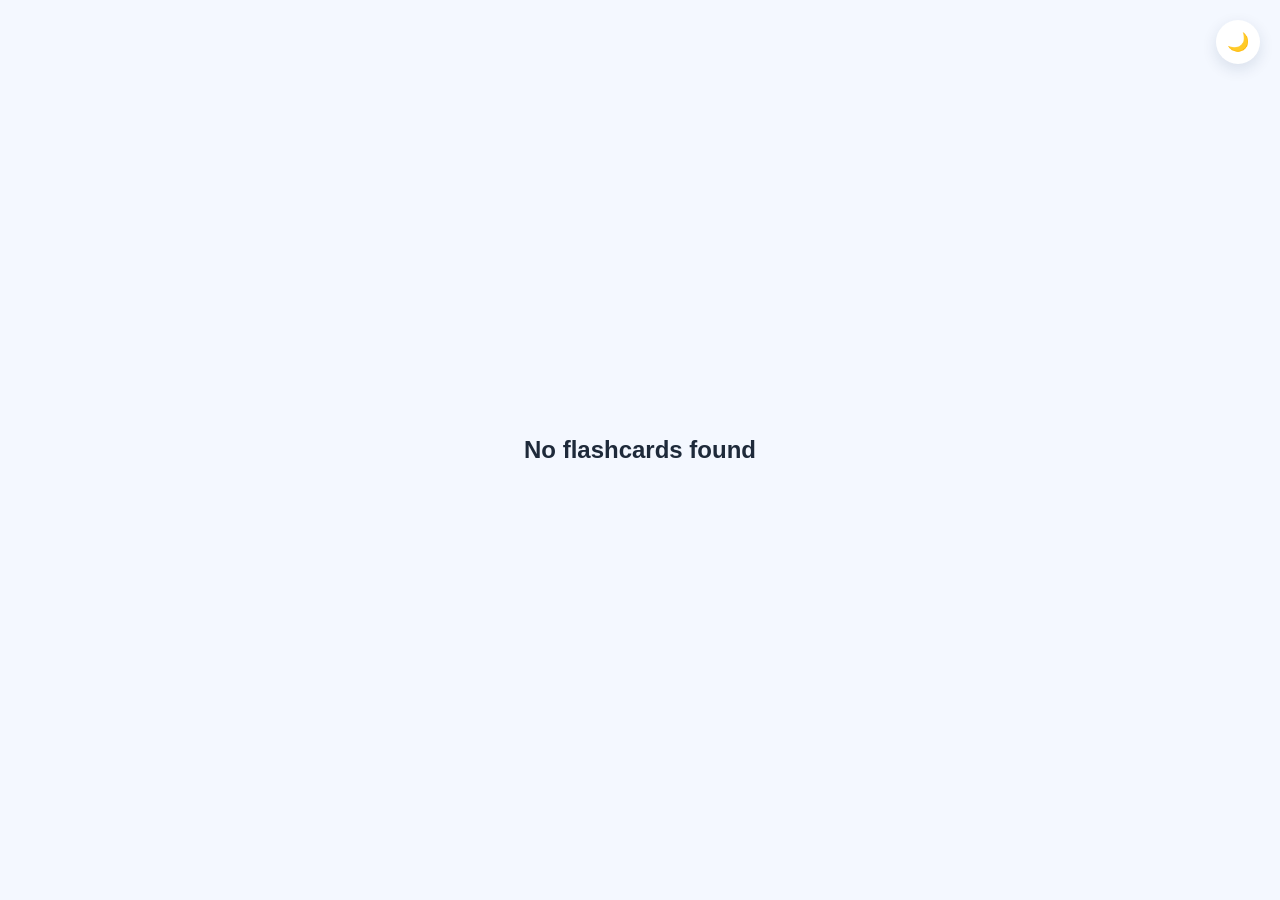
==== frontend/templates/flashcardsPage.html @ 55700ae7 "Refactor" ====
<!DOCTYPE html>
<html lang="en">
<head>
  <meta charset="UTF-8">
  <title>Study Flashcards</title>
  <link rel="stylesheet" href="../static/css/flashcardsPage.css">
</head>
<body>
  <button class="theme-toggle" onclick="toggleTheme()">
    🌙
  </button>

  <div class="study-container" id="app"></div>

<script src="../static/json/flashcardsPage.js"></script>
</body>
</html>
---- frontend/static/css/flashcardsPage.css ----
@import url('./styles.css');

body {
  justify-content: center;
  align-items: center;
}

.study-wrapper {
  display: flex;
  flex-direction: column;
  align-items: center;
  gap: 25px;
  text-align: center;
}

.card {
  width: 360px;
  height: 230px;
  perspective: 1000px;
}

.inner {
  width: 100%;
  height: 100%;
  transition: transform 0.7s ease;
  transform-style: preserve-3d;
  position: relative;
}

.card:hover .inner {
  transform: rotateY(180deg);
}

.front, .back {
  position: absolute;
  width: 100%;
  height: 100%;
  background: var(--card);
  border-radius: 18px;
  padding: 22px;
  backface-visibility: hidden;
  box-shadow: 0 10px 30px var(--shadow);
  display: flex;
  flex-direction: column;
  justify-content: center;
}

.back {
  transform: rotateY(180deg);
  background: linear-gradient(
    to bottom,
    var(--card-back-grad-start) 0%,
    var(--card-back-grad-mid) 50%,
    var(--card-back-grad-end) 100%
  );
}

.controls {
  display: flex;
  align-items: center;
  gap: 15px;
}

.controls button {
  background: var(--primary);
  border: none;
  color: white;
  padding: 10px 14px;
  border-radius: 10px;
  cursor: pointer;
  transition: 0.2s;
}

.controls button:hover {
  background: var(--primary-dark);
  transform: translateY(-1px);
}

.controls span {
  color: var(--muted);
}
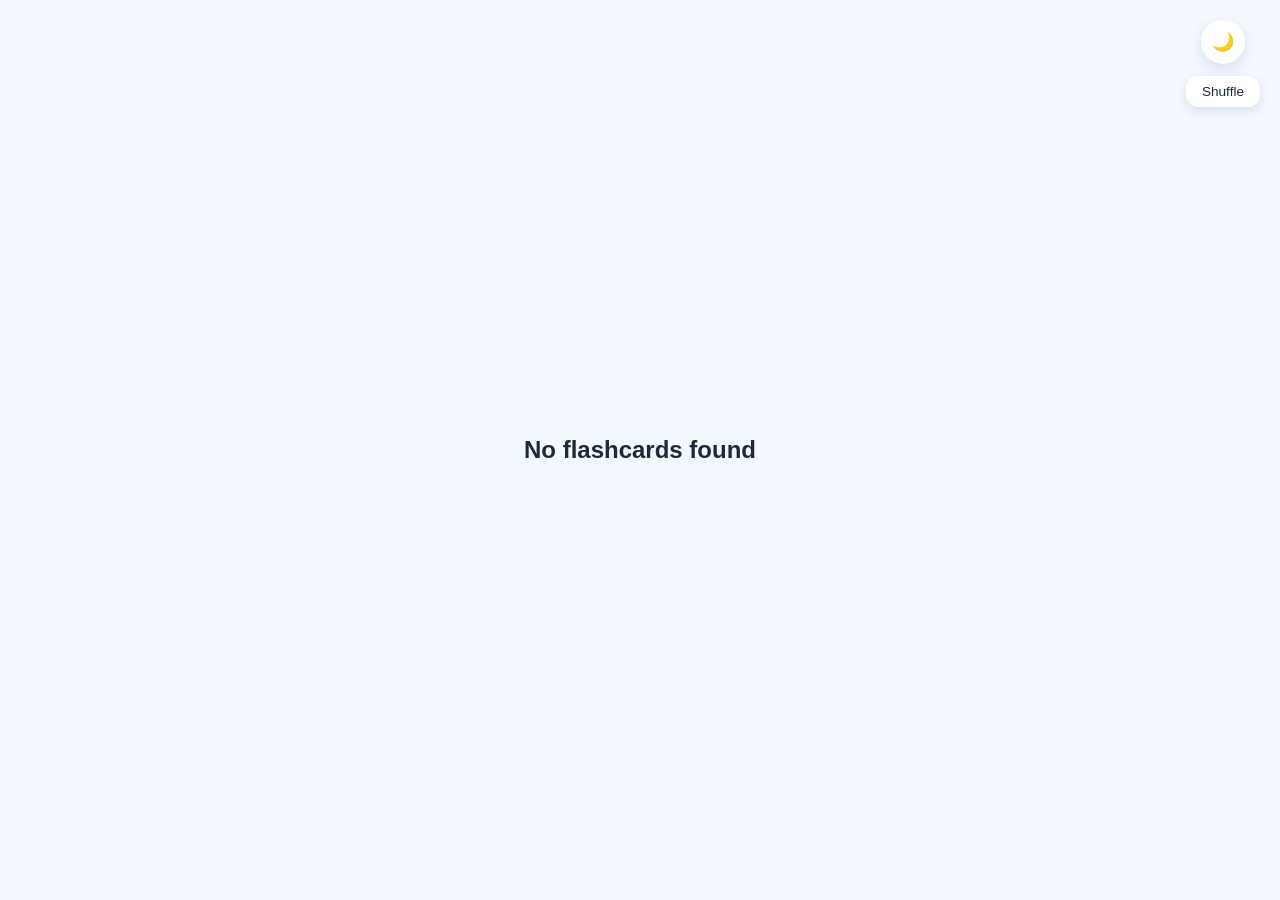
==== commit 705af2f6: "Button management, shuffle action" ====
--- a/frontend/templates/flashcardsPage.html
+++ b/frontend/templates/flashcardsPage.html
@@ -6,9 +6,10 @@
   <link rel="stylesheet" href="../static/css/flashcardsPage.css">
 </head>
 <body>
-  <button class="theme-toggle" onclick="toggleTheme()">
-    🌙
-  </button>
+  <div class="actions">
+    <button class="theme-toggle" onclick="toggleTheme()">🌙</button>
+    <button class="btn-actions" onclick="shuffleCards()">Shuffle</button>
+  </div>
 
   <div class="study-container" id="app"></div>
 
--- a/frontend/static/css/flashcardsPage.css
+++ b/frontend/static/css/flashcardsPage.css
@@ -1,8 +1,49 @@
 @import url('./styles.css');
 
 body {
+  display: flex;
   justify-content: center;
   align-items: center;
+  min-height: 100vh;
+  margin: 0;
+  position: relative;
+}
+
+.actions {
+  position: absolute;
+  top: 20px;
+  right: 20px;
+  display: flex;
+  flex-direction: column;
+  align-items: center;
+  gap: 12px;
+  z-index: 10;
+}
+
+.actions .theme-toggle {
+  position: static;
+}
+
+.btn-actions {
+  background: var(--card);
+  border: 1px solid var(--border);
+  color: var(--text);
+  padding: 8px 16px;
+  border-radius: 12px;
+  cursor: pointer;
+  font-size: 0.85rem;
+  font-weight: 500;
+  box-shadow: 0 4px 12px var(--shadow);
+  transition: all 0.2s ease;
+  width: 100%;
+  display: inline-flex;
+  align-items: center;
+  justify-content: center;
+}
+
+.btn-actions:hover {
+  transform: translateY(-1px);
+  color: var(--primary);
 }
 
 .study-wrapper {
@@ -17,6 +58,8 @@
   width: 360px;
   height: 230px;
   perspective: 1000px;
+  cursor: pointer;
+  user-select: none;
 }
 
 .inner {
@@ -27,7 +70,7 @@
   position: relative;
 }
 
-.card:hover .inner {
+.card.flipped .inner {
   transform: rotateY(180deg);
 }
 
@@ -43,6 +86,8 @@
   display: flex;
   flex-direction: column;
   justify-content: center;
+  box-sizing: border-box;
+  border: 1px solid var(--border);
 }
 
 .back {
@@ -65,17 +110,27 @@
   background: var(--primary);
   border: none;
   color: white;
-  padding: 10px 14px;
-  border-radius: 10px;
+  padding: 10px 18px;
+  border-radius: 12px;
+  font-weight: 500;
   cursor: pointer;
-  transition: 0.2s;
+  box-shadow: 0 4px 12px rgba(0, 0, 0, 0.1);
+  transition: all 0.2s ease;
 }
 
-.controls button:hover {
+.controls button:hover:not(:disabled) {
   background: var(--primary-dark);
   transform: translateY(-1px);
 }
 
+.controls button:disabled {
+  opacity: 0.4;
+  cursor: not-allowed;
+  transform: none;
+  box-shadow: none;
+}
+
 .controls span {
   color: var(--muted);
+  font-weight: 500;
 }
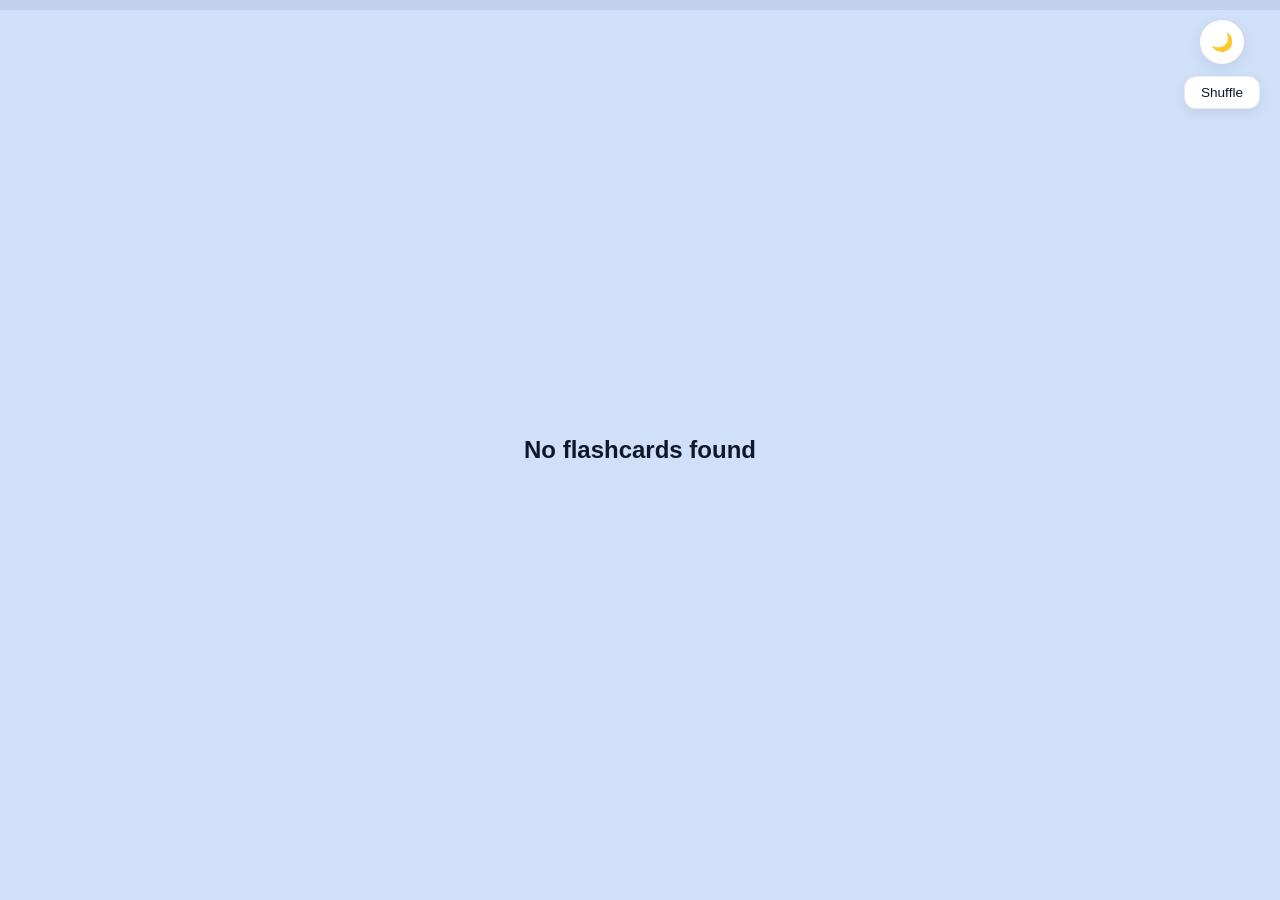
==== commit be4c7fe9: "Added progress bar" ====
--- a/frontend/templates/flashcardsPage.html
+++ b/frontend/templates/flashcardsPage.html
@@ -6,6 +6,10 @@
   <link rel="stylesheet" href="../static/css/flashcardsPage.css">
 </head>
 <body>
+  <div class="top-progress-wrapper">
+    <progress class="progress-bar" id="progressBar" value="0" max="100"></progress>
+  </div>
+
   <div class="actions">
     <button class="theme-toggle" onclick="toggleTheme()">🌙</button>
     <button class="btn-actions" onclick="shuffleCards()">Shuffle</button>
--- a/frontend/static/css/flashcardsPage.css
+++ b/frontend/static/css/flashcardsPage.css
@@ -133,4 +133,29 @@
 .controls span {
   color: var(--muted);
   font-weight: 500;
+}
+
+.top-progress-wrapper {
+  position: fixed;
+  top: 0;
+  left: 0;
+  width: 100%;
+  height: 10px;
+  z-index: 1000;
+}
+
+progress.progress-bar {
+  width: 100%;
+  height: 100%;
+  display: block;
+  appearance: none;
+}
+
+progress.progress-bar::-webkit-progress-bar {
+  background-color: var(--border);
+}
+
+progress.progress-bar::-webkit-progress-value {
+  background: linear-gradient(90deg, #82c0e7 0%, #0f1ccc 100%);
+  transition: width 0.3s ease;
 }
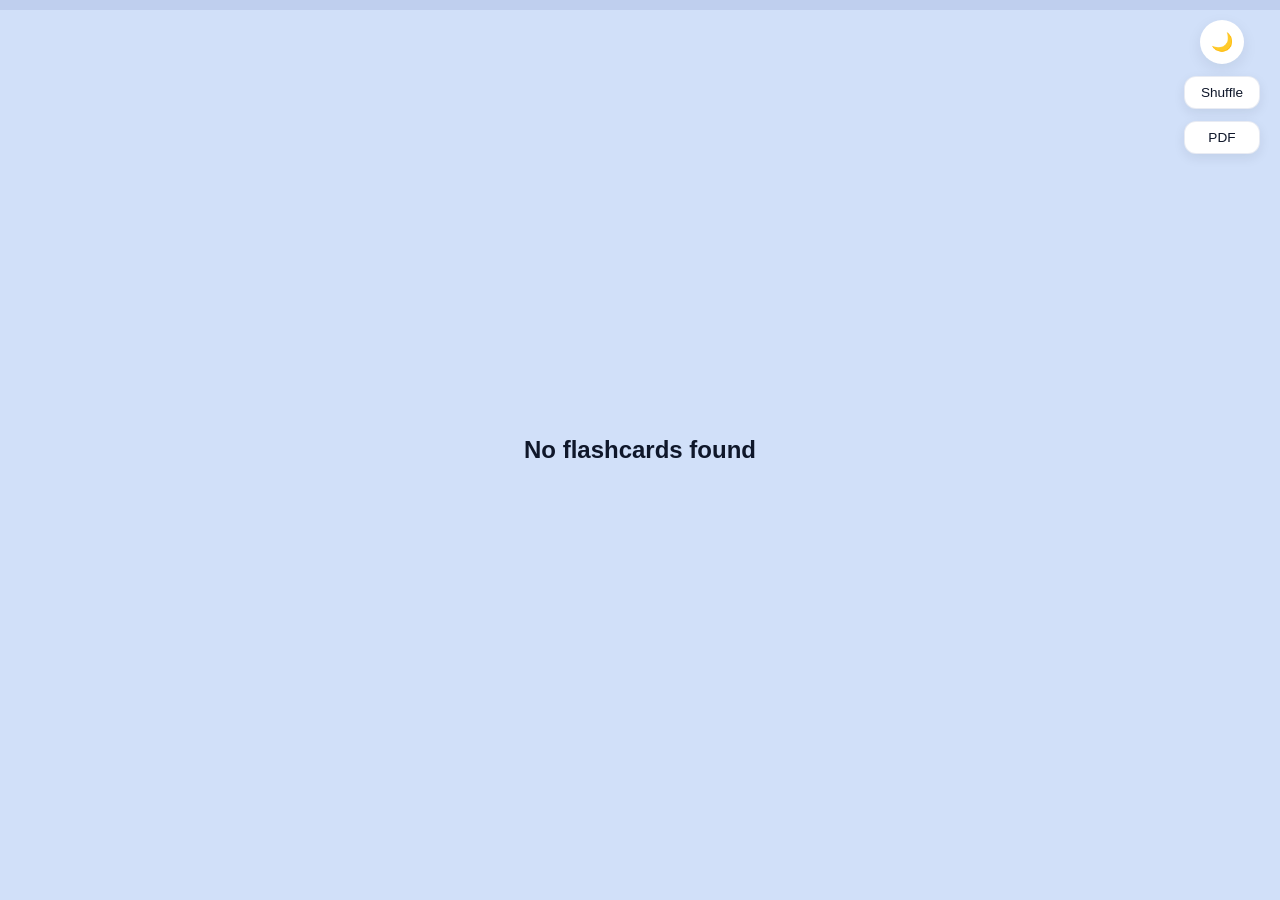
==== commit 3e1c7a44: "Added pdf export" ====
--- a/frontend/templates/flashcardsPage.html
+++ b/frontend/templates/flashcardsPage.html
@@ -13,6 +13,7 @@
   <div class="actions">
     <button class="theme-toggle" onclick="toggleTheme()">🌙</button>
     <button class="btn-actions" onclick="shuffleCards()">Shuffle</button>
+    <button class="btn-actions" onclick="downloadPDF()">PDF</button>
   </div>
 
   <div class="study-container" id="app"></div>
